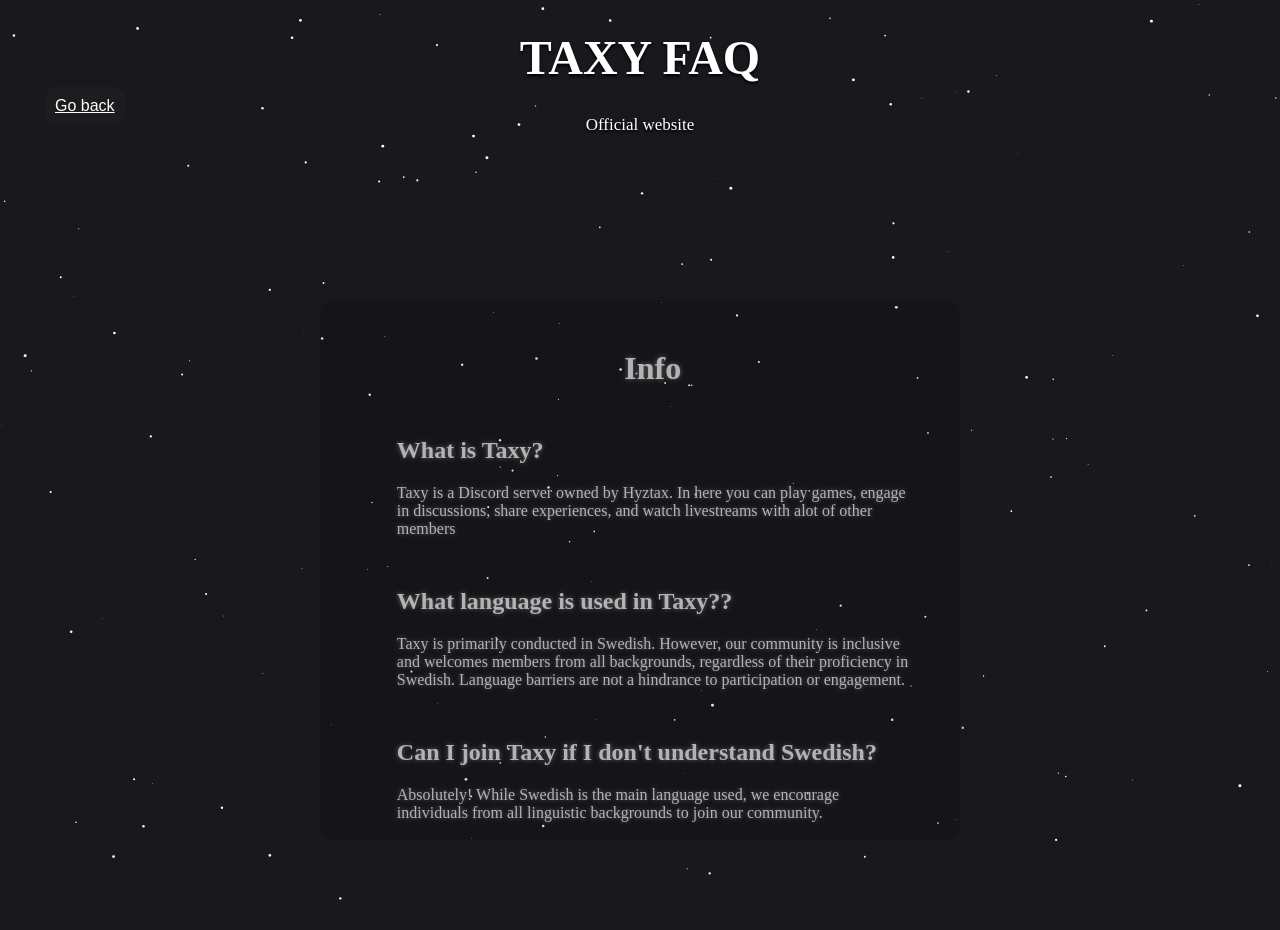
==== FAQ.html @ faea1eba "d" ====
<!DOCTYPE html>
<html lang="en">
<head>
    <meta charset="UTF-8">
    <meta name="viewport" content="width=device-width, initial-scale=1.0">
    <title>FAQ - Taxy</title>
    <link rel="stylesheet" href="FAQ.css">
    <link rel="stylesheet" href="https://cdn.jsdelivr.net/npm/bootstrap-icons@1.9.1/font/bootstrap-icons.css">
     <style>
    #starfield {
        position: fixed;
        top: 0;
        left: 0;
        width: 100%;
        height: 100%;
        z-index: -1;
    }
</style>
</head>
<body>
    <header>
        <h1 class="site_name">TAXY FAQ</h1>
        <div class="undertext">Official website</div>
    </header>

    <div class="tillbaks"><a href="index.html"; >Go back</a> </div>


       <!--info här nedan-->

    <div class="ScrollAble">
        <div class="Container">
            <h1>Info</h1>
        </div>
        <div class="Container">
            <h2>What is Taxy?</h2>
            <p>Taxy is a Discord server owned by Hyztax. In here you can play games, engage in discussions, share experiences, and watch  livestreams with alot of other members</p>
        </div>
        <div class="Container">
            <h2>What language is used in Taxy??</h2>
            <p>Taxy is primarily conducted in Swedish. However, our community is inclusive and welcomes members from all backgrounds, regardless of their proficiency in Swedish. Language barriers are not a hindrance to participation or engagement.</p>
        </div>
        <div class="Container">
            <h2> Can I join Taxy if I don't understand Swedish?</h2>
            <p>Absolutely! While Swedish is the main language used, we encourage individuals from all linguistic backgrounds to join our community. </p>
        </div>
        <div class="Container">
            <h2>What can I expect from Taxy?</h2>
            <p>Taxy offers a welcoming and fun enviroment to chat with other servermembers interested in the same topics as you and of course engage in the activitys wihtin the server</p>
        </div>
        <div class="Container">
            <h2>How do I join Taxy?</h2>
            <p>Simply press <a href="https://discord.gg/Cp2BSuz7kh" style="color: white;" target="_blank">here</a> if you would like to join the Taxy server</p>
        </div>

        <div class="Container">
            <h1>Roles</h1>
        </div>

        <style>
            .Container h1 {
              text-align: center;
        }
          </style>
          

        <!--roles här nedan-->    
          
        <div class="Container">
            <h2>How do I become <span class="verified-text">@verified</span> in taxy?</h2>
            <p>If you aren't already verified, you have to head over to this channel: <a href="https://discord.com/channels/1227952102802722876/1284569008967782522" style="color: white;" target="_blank">verify!</a></p> and follow the instructions! 
          </div>

          <style>
            .verified-text {
              color: #3dd48b; 
            }
          </style>


          <div class="Container">
            <h2>How can I become a <span class="checkmark-text">@checkmark</span> in taxy?</h2>
            <p>You need to have atleast 1k followers on Tiktok, 2k profile likes in total and atleast 3 videos about Da bullet with atleast 500 views per video. You can apply <a href="https://discord.com/channels/1227952102802722876/1227957236207456347" style="color: white;" target="_blank">here</a></p>
          </div>
          
        <style>
            .checkmark-text {
              color: #2b62ec; 
            }
          </style>

           <div class="Container">
            <h2>When does Hyztax go live?</h2>
            <p>All info about lives and other related questions will be sent in the announcemnent channel! You can always ask the server bot for more information regarding lives & updates etc. Just say "Taxy" and tell the bot your question! </p>
        </div>
        
        <div class="Container">
            <h2>How do i get <span class="partner-text">@partner role?</span></h2>
            <p>You can obtain this role by collaborating with our server, <a href="https://discord.com/channels/1227952102802722876/1228730082860728391" style="color: white;" target="_blank">learn more.</a></p>
        </div>


        <style>
            .partner-text {
              color: #b04abc; 
            }
          </style>



        <div class="Container">
            <h2></h2>
            <p></p>
        </div>
    </div>
 
        
        
      
 
 <canvas id="starfield"></canvas>
  <script src="stars.js"></script>



</body>
</html>
---- FAQ.css ----
* {
  -webkit-user-select: none;
  -ms-user-select: none;
  user-select: none;
}

body {
  margin: 0;
  height: 100vh;
  font-family: Arial, sans-serif;
  background-color: rgb(24, 24, 29);
  position: relative;
  overflow: hidden;
}


.site_name {
  margin-top: 30px;
  font-size: xxx-large;
  text-align: center;
  color: rgb(255, 255, 255);
  text-shadow: 0 2px 3px rgb(1, 1, 1);
  font-family: verdana;
}

.Versions {
  position: absolute;
  bottom: 15px;
  left: 97%;
  transform: translateX(-50%);
  font-size: 12px;
  color: #fff;
}

@media only screen and (max-width: 600px) {
  .Versions {
    left: 94%;
  }
}

.undertext {
  position: absolute;
  top: 85px;
  left: 50%;
  transform: translateX(-50%);
  font-size: 17px;
  color: rgb(255, 255, 255);
  text-shadow: 0 2px 3px rgb(0, 0, 0);
  font-family: verdana;
}

.tillbaks {
  position: fixed;
  margin-top: -30px;
  margin-left: 45px;
  padding: 10px;
  background-color: rgba(39, 37, 37, 0.397);
  border-radius: 12px;
}

.tillbaks a {
  color: white !important;
}

@media only screen and (max-width: 600px) {
  .tillbaks {
    margin-top: -20px;
    margin-left: 25px;
    width: auto;
  }

  .tillbaks a:visited {
    color: white;
  }
}

.ScrollAble {
  position: absolute;
  top: 60%;
  left: 50%;
  transform: translate(-50%, -50%);
  max-height: calc(100% - 190px);
  width: 50%;
  height: 60%;
  color: rgb(176, 181, 179);
  text-shadow: 0 0 5px rgb(102, 102, 102);
  font-family: verdana;
  overflow-y: auto;
  overflow-x: hidden;
  background-color: rgba(0, 0, 0, 0.13);
  box-shadow: 0 0 10px 5px rgba(29, 28, 28, 0.37);
  border-radius: 15px;
}

@media only screen and (max-width: 600px) {
  .ScrollAble {
    max-height: 80%;
    width: 90%;
  }
}

.Container {
  width: 80%;
  margin: 0 12%;
  margin-top: 50px;
}

.Container h1 {
  text-align: center;
}

.verified-text {
  color: #3dd48b;
}

.checkmark-text {
  color: #2b62ec;
}

.partner-text {
  color: #b04abc;
}

/* Scrollbar styling */
.ScrollAble::-webkit-scrollbar {
  background-color: rgba(24, 23, 23, 0);
  border-radius: 8px;
}

.ScrollAble::-webkit-scrollbar-thumb {
  background-color: rgba(36, 34, 34, 0);
  border-radius: 8px;
}

.ScrollAble::-webkit-scrollbar-thumb:hover {
  background-color: rgba(58, 55, 55, 0);
}
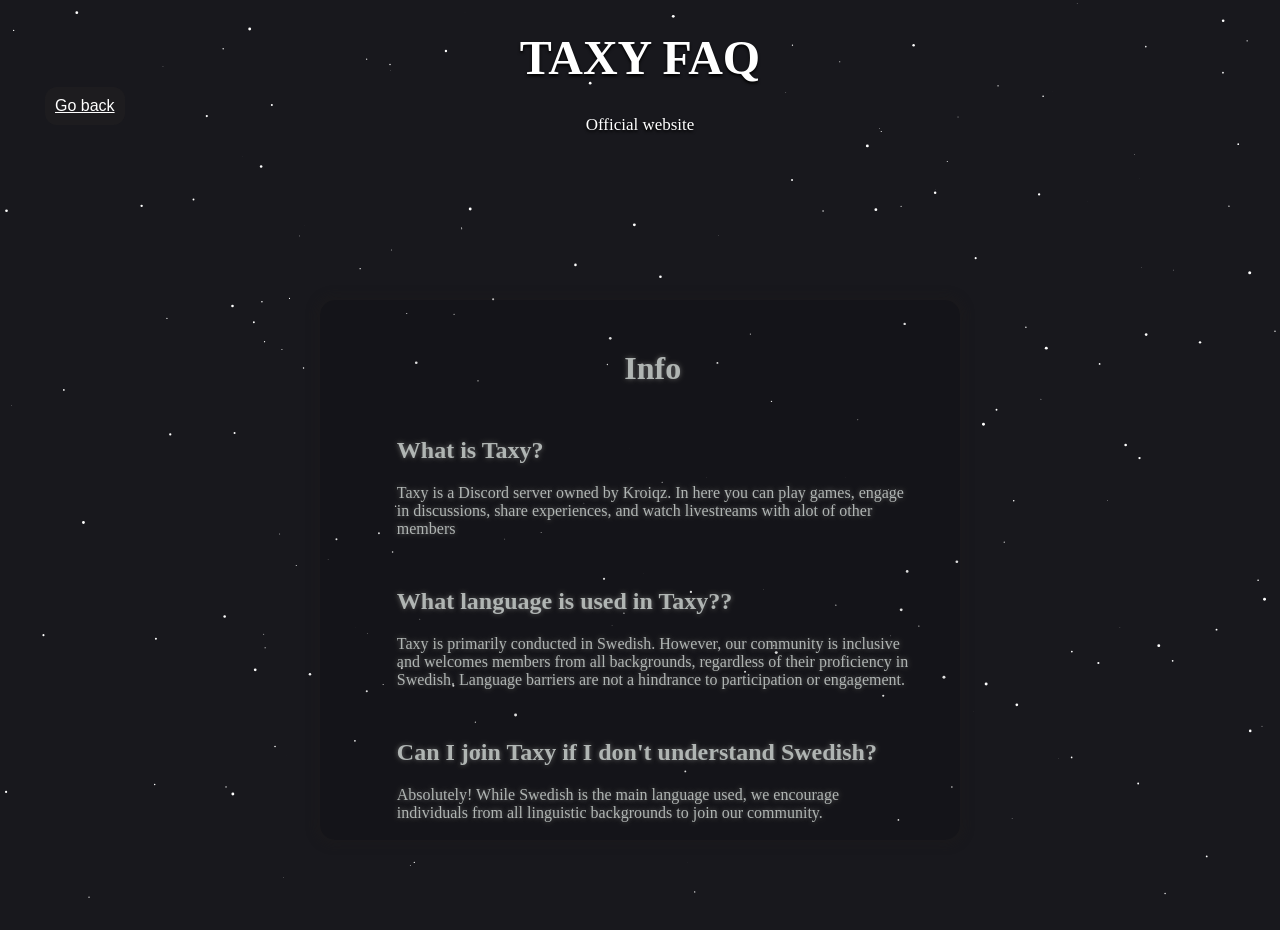
==== commit e73c6236: "d d" ====
--- a/FAQ.html
+++ b/FAQ.html
@@ -34,7 +34,7 @@
         </div>
         <div class="Container">
             <h2>What is Taxy?</h2>
-            <p>Taxy is a Discord server owned by Hyztax. In here you can play games, engage in discussions, share experiences, and watch  livestreams with alot of other members</p>
+            <p>Taxy is a Discord server owned by Kroiqz. In here you can play games, engage in discussions, share experiences, and watch  livestreams with alot of other members</p>
         </div>
         <div class="Container">
             <h2>What language is used in Taxy??</h2>
@@ -90,7 +90,7 @@
           </style>
 
            <div class="Container">
-            <h2>When does Hyztax go live?</h2>
+            <h2>When does Kroiqz go live?</h2>
             <p>All info about lives and other related questions will be sent in the announcemnent channel! You can always ask the server bot for more information regarding lives & updates etc. Just say "Taxy" and tell the bot your question! </p>
         </div>
         
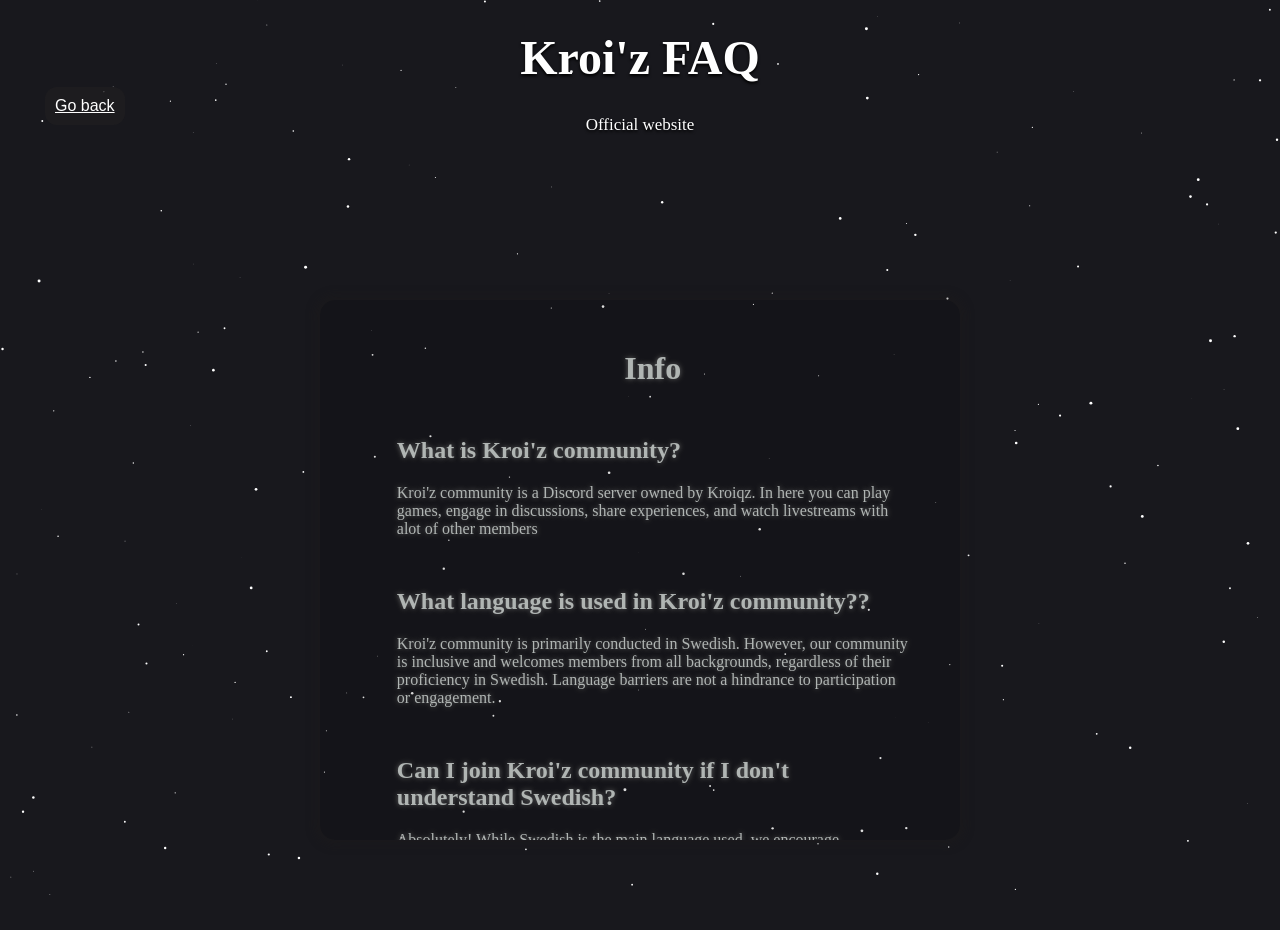
==== commit cdca3455: "d d" ====
--- a/FAQ.html
+++ b/FAQ.html
@@ -3,7 +3,7 @@
 <head>
     <meta charset="UTF-8">
     <meta name="viewport" content="width=device-width, initial-scale=1.0">
-    <title>FAQ - Taxy</title>
+    <title>FAQ - Kroi'z community</title>
     <link rel="stylesheet" href="FAQ.css">
     <link rel="stylesheet" href="https://cdn.jsdelivr.net/npm/bootstrap-icons@1.9.1/font/bootstrap-icons.css">
      <style>
@@ -19,7 +19,7 @@
 </head>
 <body>
     <header>
-        <h1 class="site_name">TAXY FAQ</h1>
+        <h1 class="site_name">Kroi'z FAQ</h1>
         <div class="undertext">Official website</div>
     </header>
 
@@ -33,24 +33,24 @@
             <h1>Info</h1>
         </div>
         <div class="Container">
-            <h2>What is Taxy?</h2>
-            <p>Taxy is a Discord server owned by Kroiqz. In here you can play games, engage in discussions, share experiences, and watch  livestreams with alot of other members</p>
+            <h2>What is Kroi'z community?</h2>
+            <p>Kroi'z community is a Discord server owned by Kroiqz. In here you can play games, engage in discussions, share experiences, and watch  livestreams with alot of other members</p>
         </div>
         <div class="Container">
-            <h2>What language is used in Taxy??</h2>
-            <p>Taxy is primarily conducted in Swedish. However, our community is inclusive and welcomes members from all backgrounds, regardless of their proficiency in Swedish. Language barriers are not a hindrance to participation or engagement.</p>
+            <h2>What language is used in Kroi'z community??</h2>
+            <p>Kroi'z community is primarily conducted in Swedish. However, our community is inclusive and welcomes members from all backgrounds, regardless of their proficiency in Swedish. Language barriers are not a hindrance to participation or engagement.</p>
         </div>
         <div class="Container">
-            <h2> Can I join Taxy if I don't understand Swedish?</h2>
+            <h2> Can I join Kroi'z community if I don't understand Swedish?</h2>
             <p>Absolutely! While Swedish is the main language used, we encourage individuals from all linguistic backgrounds to join our community. </p>
         </div>
         <div class="Container">
-            <h2>What can I expect from Taxy?</h2>
-            <p>Taxy offers a welcoming and fun enviroment to chat with other servermembers interested in the same topics as you and of course engage in the activitys wihtin the server</p>
+            <h2>What can I expect from Kroi'z community?</h2>
+            <p>Kroi'z community offers a welcoming and fun enviroment to chat with other servermembers interested in the same topics as you and of course engage in the activitys wihtin the server</p>
         </div>
         <div class="Container">
-            <h2>How do I join Taxy?</h2>
-            <p>Simply press <a href="https://discord.gg/Cp2BSuz7kh" style="color: white;" target="_blank">here</a> if you would like to join the Taxy server</p>
+            <h2>How do I join Kroi'z community?</h2>
+            <p>Simply press <a href="https://discord.gg/Cp2BSuz7kh" style="color: white;" target="_blank">here</a> if you would like to join the Kroi'z community server</p>
         </div>
 
         <div class="Container">
@@ -67,7 +67,7 @@
         <!--roles här nedan-->    
           
         <div class="Container">
-            <h2>How do I become <span class="verified-text">@verified</span> in taxy?</h2>
+            <h2>How do I become <span class="verified-text">@verified</span> in Kroi'z community?</h2>
             <p>If you aren't already verified, you have to head over to this channel: <a href="https://discord.com/channels/1227952102802722876/1284569008967782522" style="color: white;" target="_blank">verify!</a></p> and follow the instructions! 
           </div>
 
@@ -79,7 +79,7 @@
 
 
           <div class="Container">
-            <h2>How can I become a <span class="checkmark-text">@checkmark</span> in taxy?</h2>
+            <h2>How can I become a <span class="checkmark-text">@checkmark</span> in Kroi'z community?</h2>
             <p>You need to have atleast 1k followers on Tiktok, 2k profile likes in total and atleast 3 videos about Da bullet with atleast 500 views per video. You can apply <a href="https://discord.com/channels/1227952102802722876/1227957236207456347" style="color: white;" target="_blank">here</a></p>
           </div>
           
@@ -91,7 +91,7 @@
 
            <div class="Container">
             <h2>When does Kroiqz go live?</h2>
-            <p>All info about lives and other related questions will be sent in the announcemnent channel! You can always ask the server bot for more information regarding lives & updates etc. Just say "Taxy" and tell the bot your question! </p>
+            <p>All info about lives and other related questions will be sent in the announcemnent channel! You can always ask the server bot for more information regarding lives & updates etc. Just say "Kroi Bot" and tell the bot your question! </p>
         </div>
         
         <div class="Container">
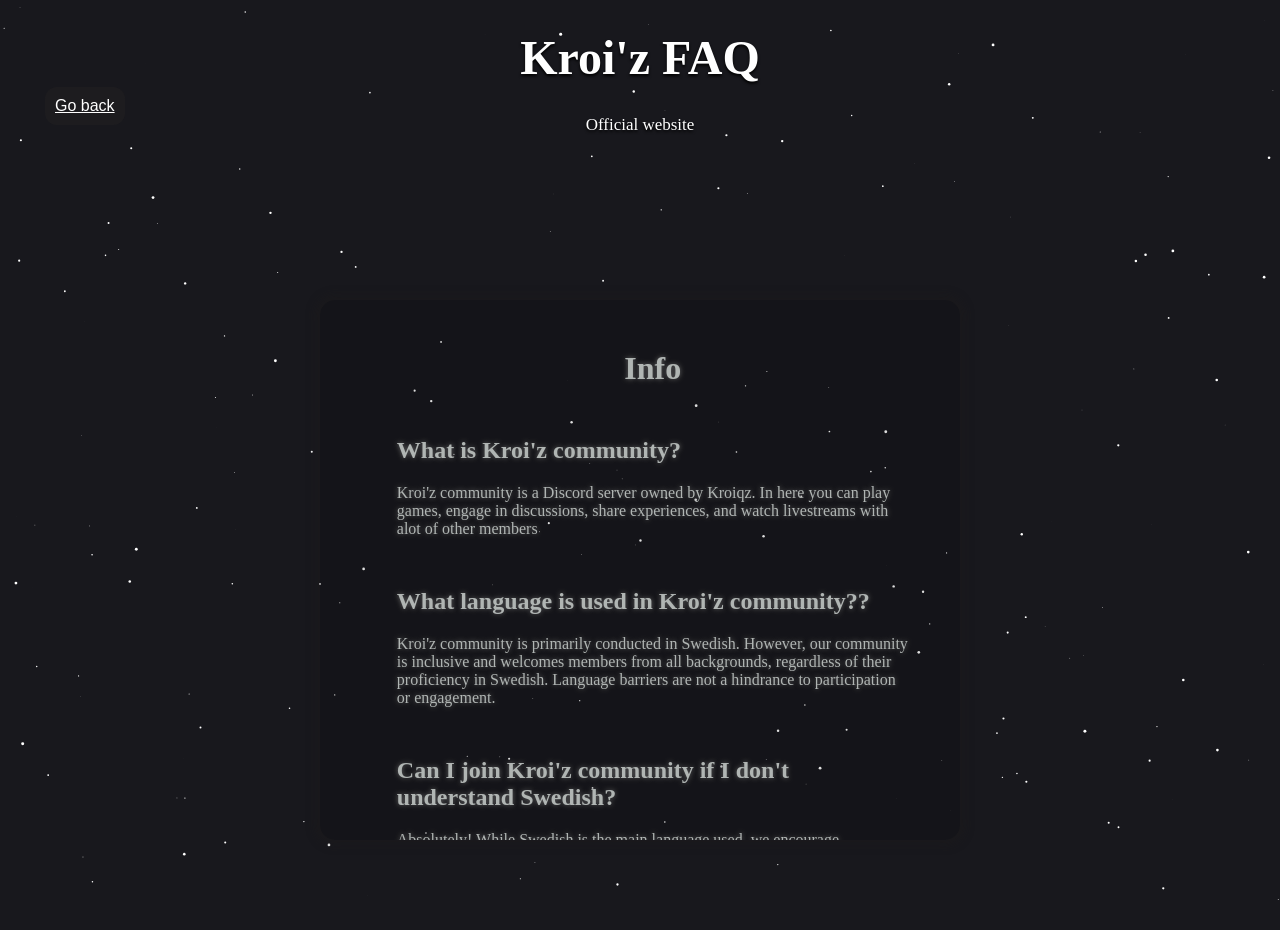
==== commit 537d910b: "w w" ====
--- a/FAQ.html
+++ b/FAQ.html
@@ -26,7 +26,7 @@
     <div class="tillbaks"><a href="index.html"; >Go back</a> </div>
 
 
-       <!--info här nedan-->
+    
 
     <div class="ScrollAble">
         <div class="Container">
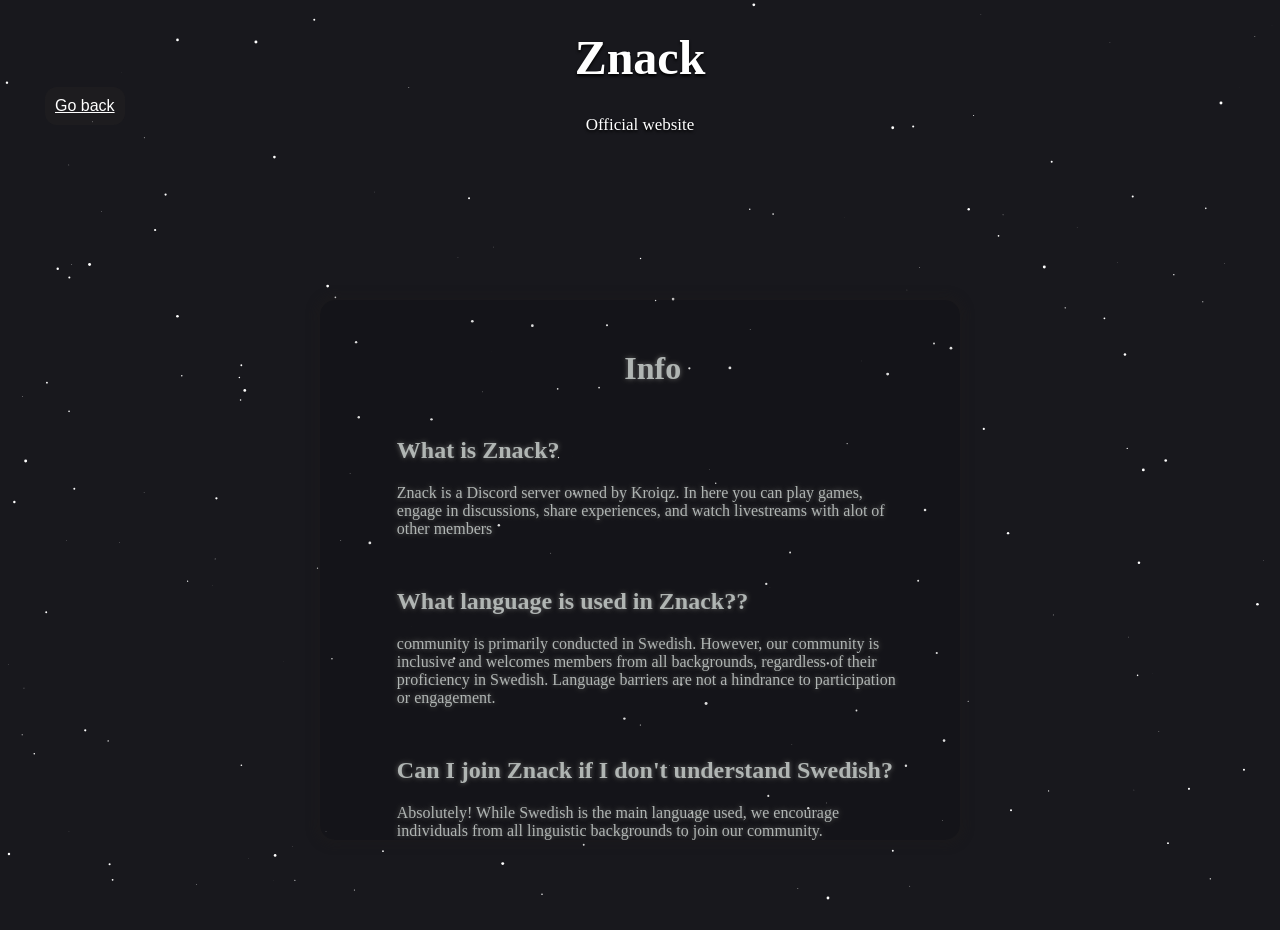
==== commit ab9e7d73: "Update" ====
--- a/FAQ.html
+++ b/FAQ.html
@@ -3,7 +3,7 @@
 <head>
     <meta charset="UTF-8">
     <meta name="viewport" content="width=device-width, initial-scale=1.0">
-    <title>FAQ - Kroi'z community</title>
+    <title>FAQ - Znack</title>
     <link rel="stylesheet" href="FAQ.css">
     <link rel="stylesheet" href="https://cdn.jsdelivr.net/npm/bootstrap-icons@1.9.1/font/bootstrap-icons.css">
      <style>
@@ -19,38 +19,38 @@
 </head>
 <body>
     <header>
-        <h1 class="site_name">Kroi'z FAQ</h1>
+        <h1 class="site_name">Znack</h1>
         <div class="undertext">Official website</div>
     </header>
 
     <div class="tillbaks"><a href="index.html"; >Go back</a> </div>
 
 
-    
+       <!--info här nedan-->
 
     <div class="ScrollAble">
         <div class="Container">
             <h1>Info</h1>
         </div>
         <div class="Container">
-            <h2>What is Kroi'z community?</h2>
-            <p>Kroi'z community is a Discord server owned by Kroiqz. In here you can play games, engage in discussions, share experiences, and watch  livestreams with alot of other members</p>
+            <h2>What is Znack?</h2>
+            <p>Znack is a Discord server owned by Kroiqz. In here you can play games, engage in discussions, share experiences, and watch  livestreams with alot of other members</p>
         </div>
         <div class="Container">
-            <h2>What language is used in Kroi'z community??</h2>
-            <p>Kroi'z community is primarily conducted in Swedish. However, our community is inclusive and welcomes members from all backgrounds, regardless of their proficiency in Swedish. Language barriers are not a hindrance to participation or engagement.</p>
+            <h2>What language is used in Znack??</h2>
+            <p> community is primarily conducted in Swedish. However, our community is inclusive and welcomes members from all backgrounds, regardless of their proficiency in Swedish. Language barriers are not a hindrance to participation or engagement.</p>
         </div>
         <div class="Container">
-            <h2> Can I join Kroi'z community if I don't understand Swedish?</h2>
+            <h2> Can I join Znack if I don't understand Swedish?</h2>
             <p>Absolutely! While Swedish is the main language used, we encourage individuals from all linguistic backgrounds to join our community. </p>
         </div>
         <div class="Container">
-            <h2>What can I expect from Kroi'z community?</h2>
-            <p>Kroi'z community offers a welcoming and fun enviroment to chat with other servermembers interested in the same topics as you and of course engage in the activitys wihtin the server</p>
+            <h2>What can I expect from Znack?</h2>
+            <p>Znack offers a welcoming and fun enviroment to chat with other servermembers interested in the same topics as you and of course engage in the activitys wihtin the server</p>
         </div>
         <div class="Container">
-            <h2>How do I join Kroi'z community?</h2>
-            <p>Simply press <a href="https://discord.gg/Cp2BSuz7kh" style="color: white;" target="_blank">here</a> if you would like to join the Kroi'z community server</p>
+            <h2>How do I join Znack?</h2>
+            <p>Simply press <a href="https://discord.gg/Cp2BSuz7kh" style="color: white;" target="_blank">here</a> if you would like to join the Znack server</p>
         </div>
 
         <div class="Container">
@@ -67,7 +67,7 @@
         <!--roles här nedan-->    
           
         <div class="Container">
-            <h2>How do I become <span class="verified-text">@verified</span> in Kroi'z community?</h2>
+            <h2>How do I become <span class="verified-text">@verified</span> in Znack?</h2>
             <p>If you aren't already verified, you have to head over to this channel: <a href="https://discord.com/channels/1227952102802722876/1284569008967782522" style="color: white;" target="_blank">verify!</a></p> and follow the instructions! 
           </div>
 
@@ -79,7 +79,7 @@
 
 
           <div class="Container">
-            <h2>How can I become a <span class="checkmark-text">@checkmark</span> in Kroi'z community?</h2>
+            <h2>How can I become a <span class="checkmark-text">@checkmark</span> in Znack?</h2>
             <p>You need to have atleast 1k followers on Tiktok, 2k profile likes in total and atleast 3 videos about Da bullet with atleast 500 views per video. You can apply <a href="https://discord.com/channels/1227952102802722876/1227957236207456347" style="color: white;" target="_blank">here</a></p>
           </div>
           
@@ -91,7 +91,7 @@
 
            <div class="Container">
             <h2>When does Kroiqz go live?</h2>
-            <p>All info about lives and other related questions will be sent in the announcemnent channel! You can always ask the server bot for more information regarding lives & updates etc. Just say "Kroi Bot" and tell the bot your question! </p>
+            <p>All info about lives and other related questions will be sent in the announcemnent channel! You can always ask the server bot for more information regarding lives & updates etc. Just say "Znack" and tell the bot your question! </p>
         </div>
         
         <div class="Container">
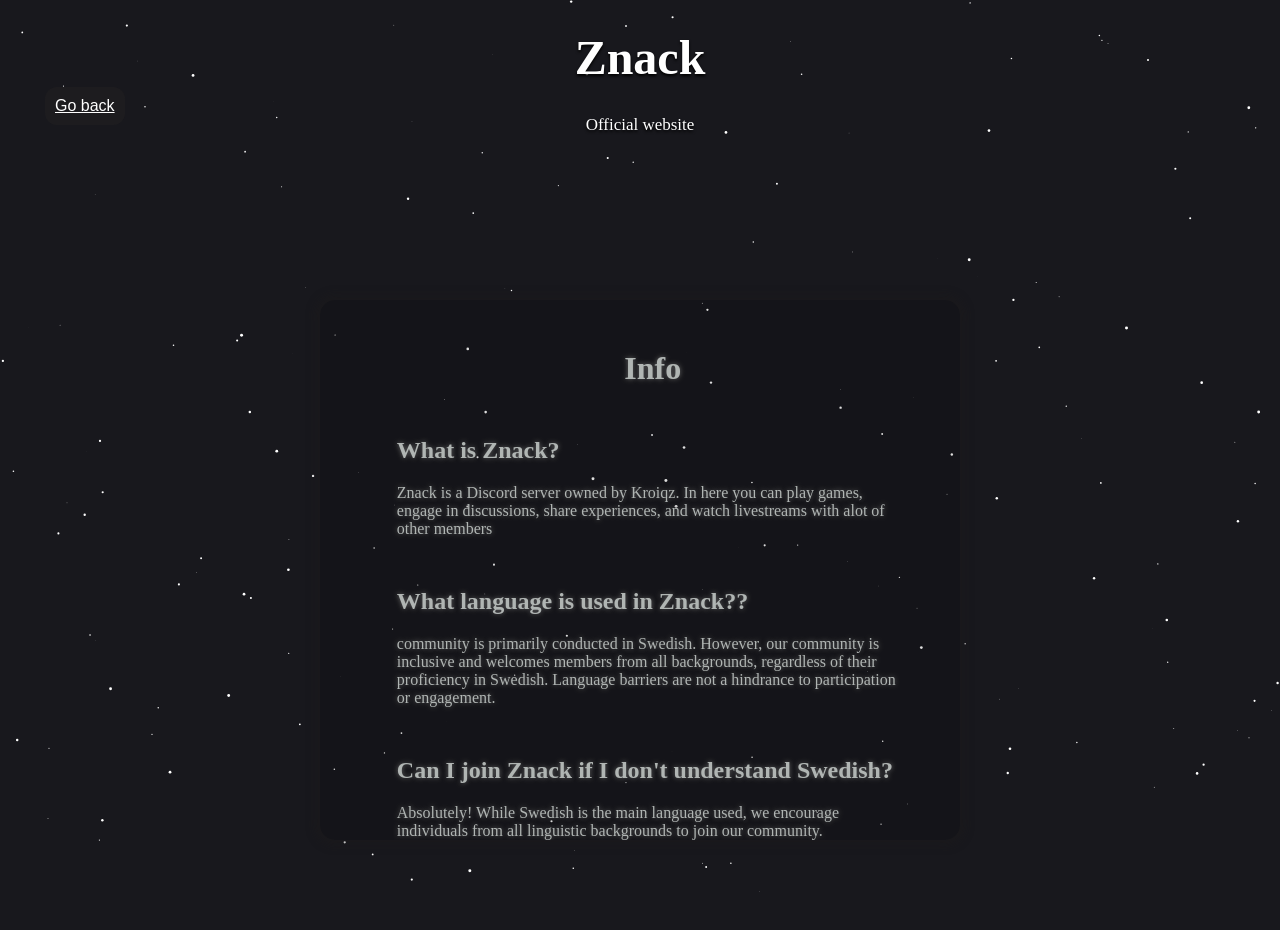
==== commit c651ca8f: "Merge branch 'main' of https://github.com/Kroiqz/Kroiqz.github.io" ====
--- a/FAQ.html
+++ b/FAQ.html
@@ -26,7 +26,7 @@
     <div class="tillbaks"><a href="index.html"; >Go back</a> </div>
 
 
-       <!--info här nedan-->
+    
 
     <div class="ScrollAble">
         <div class="Container">
